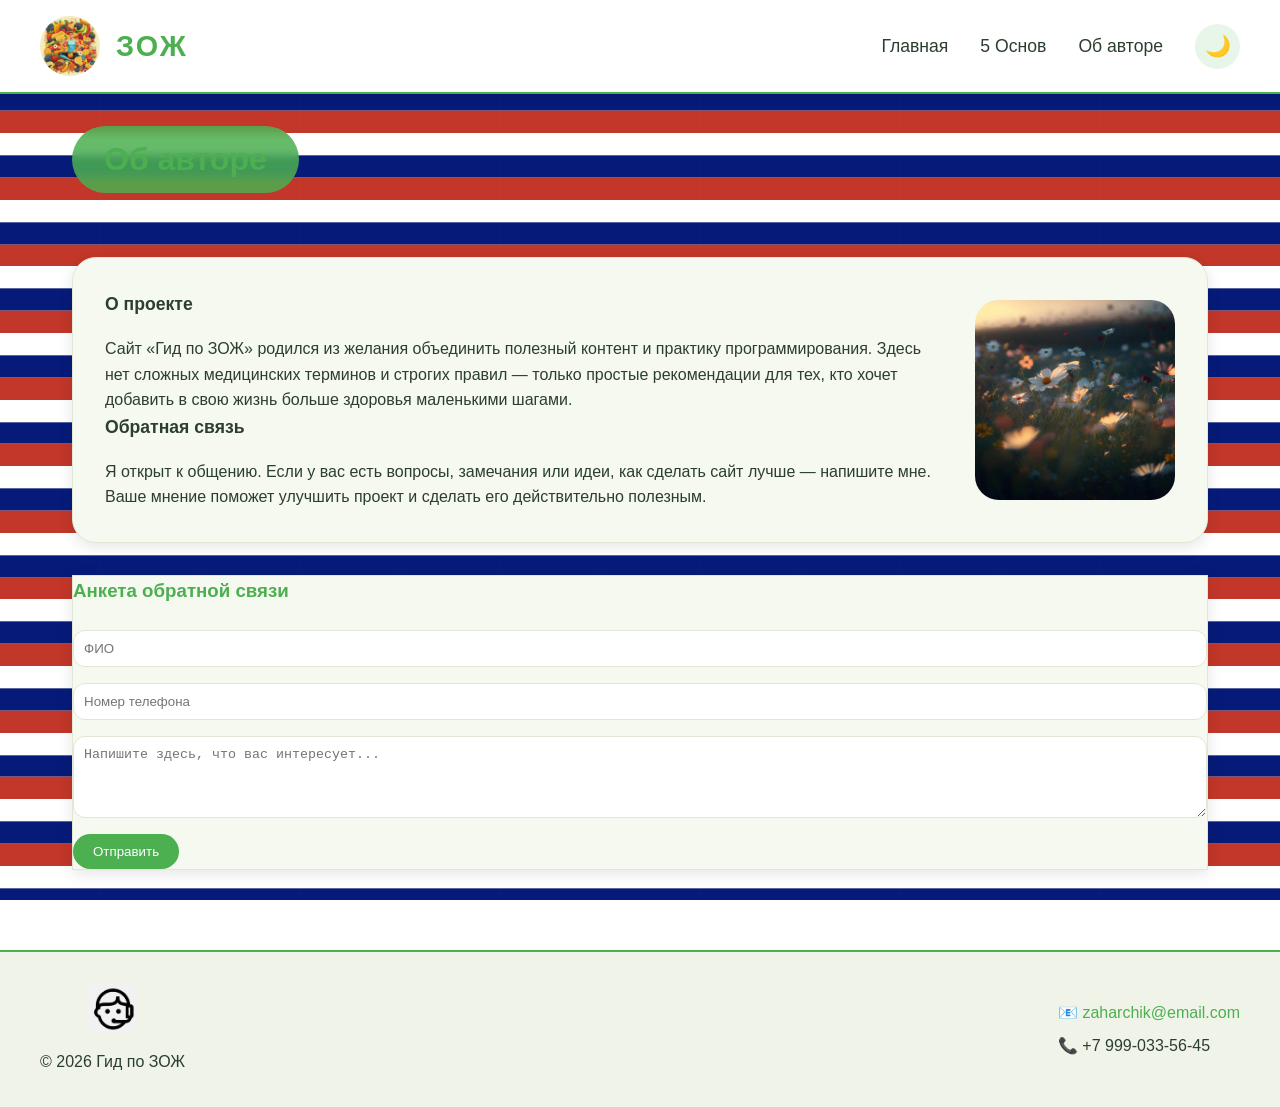
==== contact.html @ e5da1095 "project_Health_Blin153ISiP" ====
<!DOCTYPE html>
<html lang="ru">
<head>
    <meta charset="utf-8">
    <meta name="viewport" content="width=device-width, initial-scale=1">
    <title>Об авторе | Гид по ЗОЖ</title>
    <link rel="stylesheet" href="style.css">
</head>
<body class="about-page">
    <header>
        <div class="header-container">
            <div class="logo-area">
                <img src="sources/images/основное лого сайта.jpg" alt="Логотип ЗОЖ">
                <h1>ЗОЖ</h1>
            </div>
            <div class="burger-menu" id="burgerMenu">
                <span></span><span></span><span></span>
            </div>
            <nav class="nav-menu" id="navMenu">
                <a href="index.html">Главная</a>
                <a href="about.html">5 Основ</a>
                <a href="contact.html">Об авторе</a>
                <button class="theme-toggle" id="themeToggle">🌙</button>
            </nav>
        </div>
    </header>

    <main>
        <h1 class="page-title">Об авторе</h1>
        
        <div class="about-content">
            <div class="about-text">
                <h4>О проекте</h4>
                <p>Сайт «Гид по ЗОЖ» родился из желания объединить полезный контент и практику программирования. Здесь нет сложных медицинских терминов и строгих правил — только простые рекомендации для тех, кто хочет добавить в свою жизнь больше здоровья маленькими шагами.</p>
                <h4>Обратная связь</h4>
                <p>Я открыт к общению. Если у вас есть вопросы, замечания или идеи, как сделать сайт лучше — напишите мне. Ваше мнение поможет улучшить проект и сделать его действительно полезным.</p>
            </div>
            <img src="sources/images/логотип для ЗОЖ.jpg" alt="Логотип ЗОЖ" width="200" style="border-radius: 24px;">
        </div>

        <div class="feedback-form">
            <h3 style="color: var(--accent-green); margin-bottom: 1rem;">Анкета обратной связи</h3>
            <form id="feedbackFormElement">
                <input type="text" id="feedbackName" placeholder="ФИО" required>
                <input type="tel" id="feedbackPhone" placeholder="Номер телефона">
                <textarea id="feedbackMessage" rows="4" placeholder="Напишите здесь, что вас интересует..." required></textarea>
                <button type="submit">Отправить</button>
            </form>
        </div>
    </main>

    <footer>
        <div class="footer-container">
            <div class="footer-logo">
                <div class="support-icon">
                    <img src="sources/images/поддержка.png" alt="Поддержка">
                </div>
                <p>© <span id="currentYear"></span> Гид по ЗОЖ</p>
            </div>
            <div class="contact-info">
                <p>📧 <a href="mailto:zaharchik@email.com">zaharchik@email.com</a></p>
                <p>📞 +7 999-033-56-45</p>
            </div>
        </div>
    </footer>

    <script src="script.js"></script>
</body>
</html>
---- style.css ----
/* style.css - Основные стили для сайта ЗОЖ */

/* --- Базовые переменные и сброс --- */
:root {
    /* Светлая тема (по умолчанию) */
    --bg-primary: #ffffff;
    --bg-secondary: #f5f9f0;
    --text-primary: #2c3e2f;
    --text-secondary: #4a6741;
    --text-light: #7a8e6e;
    --accent-green: #4caf50;
    --accent-dark: #2e7d32;
    --accent-light: #e8f5e9;
    --header-bg: #ffffff;
    --footer-bg: #f0f4e8;
    --border-color: #e0e8d5;
    --card-bg: #ffffff;
    --shadow: rgba(0, 0, 0, 0.1);
}

[data-theme="dark"] {
    /* Тёмная тема - без инверсии картинок */
    --bg-primary: #1a1e1a;
    --bg-secondary: #242924;
    --text-primary: #e8f0e5;
    --text-secondary: #bcd0b0;
    --text-light: #8fa086;
    --accent-green: #66bb6a;
    --accent-dark: #388e3c;
    --accent-light: #2d3b2a;
    --header-bg: #1a1e1a;
    --footer-bg: #141714;
    --border-color: #3a423a;
    --card-bg: #2a302a;
    --shadow: rgba(0, 0, 0, 0.3);
}

* {
    margin: 0;
    padding: 0;
    box-sizing: border-box;
}

body {
    font-family: 'Segoe UI', 'Roboto', 'Arial', sans-serif;
    background-color: var(--bg-primary);
    color: var(--text-primary);
    line-height: 1.6;
    transition: background-color 0.3s ease, color 0.3s ease;
}

/* --- Хедер и навигация (статичная) --- */
header {
    background-color: var(--header-bg);
    border-bottom: 2px solid var(--accent-green);
    padding: 1rem 2rem;
    position: sticky;
    top: 0;
    z-index: 100;
    box-shadow: 0 2px 10px var(--shadow);
}

.header-container {
    max-width: 1200px;
    margin: 0 auto;
    display: flex;
    justify-content: space-between;
    align-items: center;
    flex-wrap: wrap;
    gap: 1rem;
}

.logo-area {
    display: flex;
    align-items: center;
    gap: 1rem;
}

.logo-area img {
    width: 60px;
    height: 60px;
    border-radius: 50%;
    object-fit: cover;
}

.logo-area h1 {
    font-size: 1.8rem;
    color: var(--accent-green);
    letter-spacing: 2px;
}

/* Навигация */
.nav-menu {
    display: flex;
    gap: 2rem;
    align-items: center;
    flex-wrap: wrap;
}

.nav-menu a {
    text-decoration: none;
    color: var(--text-primary);
    font-weight: 500;
    transition: color 0.3s;
    font-size: 1.1rem;
}

.nav-menu a:hover {
    color: var(--accent-green);
}

/* Кнопка переключения темы */
.theme-toggle {
    background: var(--accent-light);
    border: none;
    border-radius: 50%;
    width: 45px;
    height: 45px;
    cursor: pointer;
    display: flex;
    align-items: center;
    justify-content: center;
    transition: all 0.3s;
    color: var(--accent-green);
    font-size: 1.3rem;
}

.theme-toggle:hover {
    transform: scale(1.05);
    background: var(--accent-green);
    color: white;
}

/* Бургер-меню (мобильное) */
.burger-menu {
    display: none;
    flex-direction: column;
    cursor: pointer;
    gap: 6px;
}

.burger-menu span {
    width: 30px;
    height: 3px;
    background-color: var(--accent-green);
    transition: 0.3s;
}

/* --- Основной контент --- */
main {
    max-width: 1200px;
    margin: 0 auto;
    padding: 2rem;
    min-height: calc(100vh - 200px);
}

/* Баннер / главный блок */
.hero {
    background: linear-gradient(135deg, var(--accent-light) 0%, var(--bg-secondary) 100%);
    border-radius: 24px;
    padding: 3rem 2rem;
    margin-bottom: 3rem;
    text-align: center;
    border: 1px solid var(--border-color);
}

.hero h2 {
    font-size: 2rem;
    color: var(--accent-green);
    margin-bottom: 1rem;
}

.hero p {
    font-size: 1.2rem;
    max-width: 800px;
    margin: 0 auto;
}

.hero img {
    max-width: 200px;
    margin-top: 1.5rem;
    border-radius: 20px;
}

/* Карточки для основ ЗОЖ */
.basics-grid {
    display: grid;
    grid-template-columns: repeat(auto-fit, minmax(300px, 1fr));
    gap: 2rem;
    margin: 2rem 0;
}

.basic-card {
    background: var(--card-bg);
    border-radius: 20px;
    padding: 1.5rem;
    box-shadow: 0 4px 15px var(--shadow);
    transition: transform 0.3s;
    border: 1px solid var(--border-color);
}

.basic-card:hover {
    transform: translateY(-5px);
}

.basic-card img {
    width: 100%;
    height: 200px;
    object-fit: cover;
    border-radius: 12px;
    margin-bottom: 1rem;
}

.basic-card h3 {
    color: var(--accent-green);
    margin-bottom: 0.5rem;
    font-size: 1.5rem;
}

.basic-card p {
    color: var(--text-secondary);
}

/* Секция с преимуществами привычек */
.habit-section {
    background: var(--accent-light);
    border-radius: 24px;
    padding: 2rem;
    margin: 2rem 0;
    display: flex;
    flex-wrap: wrap;
    align-items: center;
    gap: 2rem;
    justify-content: center;
}

.habit-content {
    flex: 1;
    min-width: 250px;
}

.habit-section h3 {
    font-size: 1.8rem;
    color: var(--accent-green);
    margin-bottom: 1rem;
}

/* Footer */
footer {
    background-color: var(--footer-bg);
    border-top: 2px solid var(--accent-green);
    padding: 2rem;
    margin-top: 3rem;
}

.footer-container {
    max-width: 1200px;
    margin: 0 auto;
    display: flex;
    flex-wrap: wrap;
    justify-content: space-between;
    align-items: center;
    gap: 2rem;
}

.contact-info {
    display: flex;
    flex-direction: column;
    gap: 0.5rem;
}

.contact-info a {
    color: var(--accent-green);
    text-decoration: none;
}

.footer-logo {
    display: flex;
    flex-direction: column;
    align-items: center;
    gap: 0.5rem;
}

.support-icon {
    text-align: center;
}

.support-icon img {
    width: 50px;
}

.feedback-form {
    flex: 2;
    min-width: 250px;
}

.feedback-form input, 
.feedback-form textarea {
    width: 100%;
    padding: 10px;
    margin: 8px 0;
    border-radius: 12px;
    border: 1px solid var(--border-color);
    background: var(--bg-primary);
    color: var(--text-primary);
}

.feedback-form button {
    background: var(--accent-green);
    color: white;
    border: none;
    padding: 10px 20px;
    border-radius: 25px;
    cursor: pointer;
    transition: 0.3s;
}

.feedback-form button:hover {
    background: var(--accent-dark);
}

/* Общие стили для заголовков страниц */
.page-title {
    font-size: 2rem;
    color: var(--accent-green);
    margin-bottom: 2rem;
    text-align: center;
}

/* --- Флаг на всю страницу "Об авторе" --- */
.about-page {
    position: relative;
    background-image: url('sources/images/flag.svg');
    background-repeat: repeat;
    background-size: 100px;
    background-attachment: fixed;
}

.about-page main {
    position: relative;
    z-index: 1;
}

/* Блок с текстом о проекте */
.about-content {
    display: flex;
    flex-wrap: wrap;
    gap: 2rem;
    align-items: center;
    background-color: var(--bg-secondary);
    border-radius: 24px;
    padding: 2rem;
    margin: 2rem 0;
    position: relative;
    z-index: 2;
    border: 1px solid var(--border-color);
    box-shadow: 0 4px 15px var(--shadow);
}

.about-text {
    flex: 2;
}

.about-text h4 {
    color: var(--text-primary);
    margin-bottom: 1rem;
    font-size: 1.1rem;
    line-height: 1.7;
}

.about-content img {
    border-radius: 24px;
    max-width: 200px;
}

/* Форма обратной связи на странице Об авторе */
.about-page .feedback-form {
    background-color: var(--bg-secondary) !important;
    border: 1px solid var(--border-color);
    box-shadow: 0 4px 15px var(--shadow);
}

/* Заголовок на странице Об авторе */
.about-page .page-title {
    position: relative;
    z-index: 2;
    background-color: rgba(76, 175, 80, 0.85);
    display: inline-block;
    width: auto;
    padding: 0.5rem 2rem;
    border-radius: 50px;
    backdrop-filter: blur(4px);
}

/* Светлая тема для страницы Об авторе */
[data-theme="light"] .about-content,
[data-theme="light"] .about-page .feedback-form {
    background-color: rgba(245, 249, 240, 0.95);
}

/* Тёмная тема для страницы Об авторе */
[data-theme="dark"] .about-content,
[data-theme="dark"] .about-page .feedback-form {
    background-color: rgba(36, 41, 36, 0.95);
}

/* Адаптивность */
@media (max-width: 768px) {
    .burger-menu {
        display: flex;
    }
    
    .nav-menu {
        display: none;
        width: 100%;
        flex-direction: column;
        align-items: center;
        padding: 1rem 0;
    }
    
    .nav-menu.active {
        display: flex;
    }
    
    .header-container {
        flex-wrap: wrap;
    }
    
    .hero h2 {
        font-size: 1.5rem;
    }
    
    .hero p {
        font-size: 1rem;
    }
    
    main {
        padding: 1rem;
    }
    
    .footer-container {
        flex-direction: column;
        text-align: center;
    }
    
    .about-content {
        padding: 1.5rem;
    }
    
    .about-page .page-title {
        font-size: 1.5rem;
        padding: 0.3rem 1.5rem;
    }
    
    .about-content img {
        max-width: 150px;
    }
}

/* Кнопка подробнее */
.btn-detail {
    display: inline-block;
    background: var(--accent-green);
    color: white;
    padding: 0.8rem 2rem;
    border-radius: 40px;
    text-decoration: none;
    margin-top: 1rem;
    transition: 0.3s;
}

.btn-detail:hover {
    background: var(--accent-dark);
    transform: scale(1.02);
}
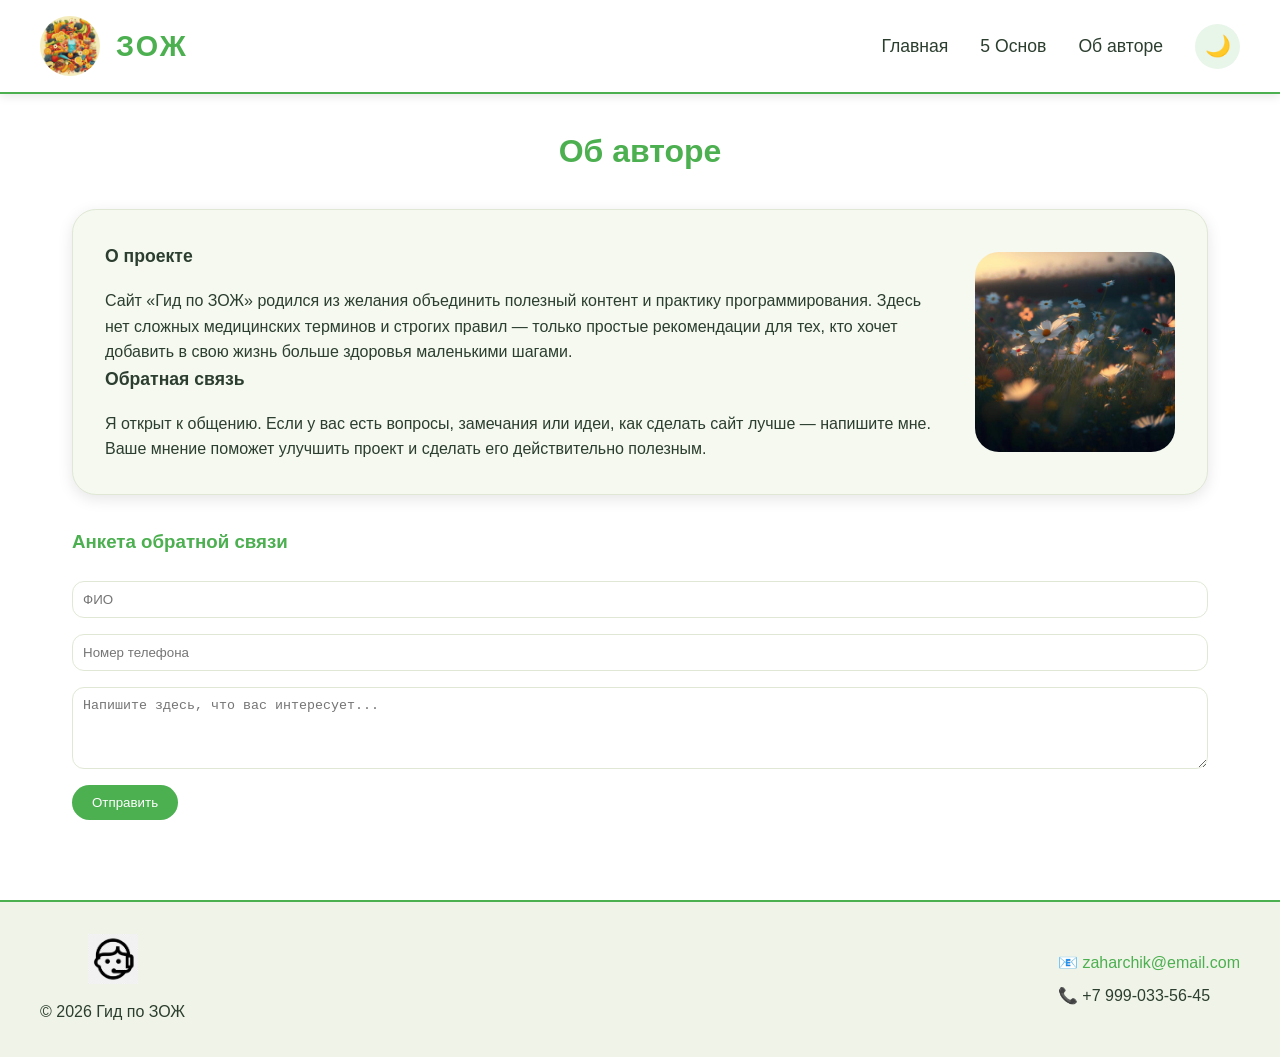
==== commit d836e24a: "project_Health_BLIN153ISiP" ====
--- a/contact.html
+++ b/contact.html
@@ -6,7 +6,7 @@
     <title>Об авторе | Гид по ЗОЖ</title>
     <link rel="stylesheet" href="style.css">
 </head>
-<body class="about-page">
+<body>
     <header>
         <div class="header-container">
             <div class="logo-area">
--- a/style.css
+++ b/style.css
@@ -1,8 +1,4 @@
-/* style.css - Основные стили для сайта ЗОЖ */
-
-/* --- Базовые переменные и сброс --- */
 :root {
-    /* Светлая тема (по умолчанию) */
     --bg-primary: #ffffff;
     --bg-secondary: #f5f9f0;
     --text-primary: #2c3e2f;
@@ -19,7 +15,6 @@
 }
 
 [data-theme="dark"] {
-    /* Тёмная тема - без инверсии картинок */
     --bg-primary: #1a1e1a;
     --bg-secondary: #242924;
     --text-primary: #e8f0e5;
@@ -49,7 +44,6 @@
     transition: background-color 0.3s ease, color 0.3s ease;
 }
 
-/* --- Хедер и навигация (статичная) --- */
 header {
     background-color: var(--header-bg);
     border-bottom: 2px solid var(--accent-green);
@@ -89,7 +83,6 @@
     letter-spacing: 2px;
 }
 
-/* Навигация */
 .nav-menu {
     display: flex;
     gap: 2rem;
@@ -109,7 +102,6 @@
     color: var(--accent-green);
 }
 
-/* Кнопка переключения темы */
 .theme-toggle {
     background: var(--accent-light);
     border: none;
@@ -131,7 +123,6 @@
     color: white;
 }
 
-/* Бургер-меню (мобильное) */
 .burger-menu {
     display: none;
     flex-direction: column;
@@ -146,7 +137,6 @@
     transition: 0.3s;
 }
 
-/* --- Основной контент --- */
 main {
     max-width: 1200px;
     margin: 0 auto;
@@ -154,7 +144,6 @@
     min-height: calc(100vh - 200px);
 }
 
-/* Баннер / главный блок */
 .hero {
     background: linear-gradient(135deg, var(--accent-light) 0%, var(--bg-secondary) 100%);
     border-radius: 24px;
@@ -182,7 +171,6 @@
     border-radius: 20px;
 }
 
-/* Карточки для основ ЗОЖ */
 .basics-grid {
     display: grid;
     grid-template-columns: repeat(auto-fit, minmax(300px, 1fr));
@@ -221,7 +209,6 @@
     color: var(--text-secondary);
 }
 
-/* Секция с преимуществами привычек */
 .habit-section {
     background: var(--accent-light);
     border-radius: 24px;
@@ -245,7 +232,6 @@
     margin-bottom: 1rem;
 }
 
-/* Footer */
 footer {
     background-color: var(--footer-bg);
     border-top: 2px solid var(--accent-green);
@@ -319,7 +305,6 @@
     background: var(--accent-dark);
 }
 
-/* Общие стили для заголовков страниц */
 .page-title {
     font-size: 2rem;
     color: var(--accent-green);
@@ -327,7 +312,6 @@
     text-align: center;
 }
 
-/* --- Флаг на всю страницу "Об авторе" --- */
 .about-page {
     position: relative;
     background-image: url('sources/images/flag.svg');
@@ -341,7 +325,6 @@
     z-index: 1;
 }
 
-/* Блок с текстом о проекте */
 .about-content {
     display: flex;
     flex-wrap: wrap;
@@ -351,8 +334,6 @@
     border-radius: 24px;
     padding: 2rem;
     margin: 2rem 0;
-    position: relative;
-    z-index: 2;
     border: 1px solid var(--border-color);
     box-shadow: 0 4px 15px var(--shadow);
 }
@@ -373,17 +354,13 @@
     max-width: 200px;
 }
 
-/* Форма обратной связи на странице Об авторе */
 .about-page .feedback-form {
-    background-color: var(--bg-secondary) !important;
+    background-color: var(--bg-secondary);
     border: 1px solid var(--border-color);
     box-shadow: 0 4px 15px var(--shadow);
 }
 
-/* Заголовок на странице Об авторе */
 .about-page .page-title {
-    position: relative;
-    z-index: 2;
     background-color: rgba(76, 175, 80, 0.85);
     display: inline-block;
     width: auto;
@@ -392,19 +369,6 @@
     backdrop-filter: blur(4px);
 }
 
-/* Светлая тема для страницы Об авторе */
-[data-theme="light"] .about-content,
-[data-theme="light"] .about-page .feedback-form {
-    background-color: rgba(245, 249, 240, 0.95);
-}
-
-/* Тёмная тема для страницы Об авторе */
-[data-theme="dark"] .about-content,
-[data-theme="dark"] .about-page .feedback-form {
-    background-color: rgba(36, 41, 36, 0.95);
-}
-
-/* Адаптивность */
 @media (max-width: 768px) {
     .burger-menu {
         display: flex;
@@ -457,7 +421,6 @@
     }
 }
 
-/* Кнопка подробнее */
 .btn-detail {
     display: inline-block;
     background: var(--accent-green);
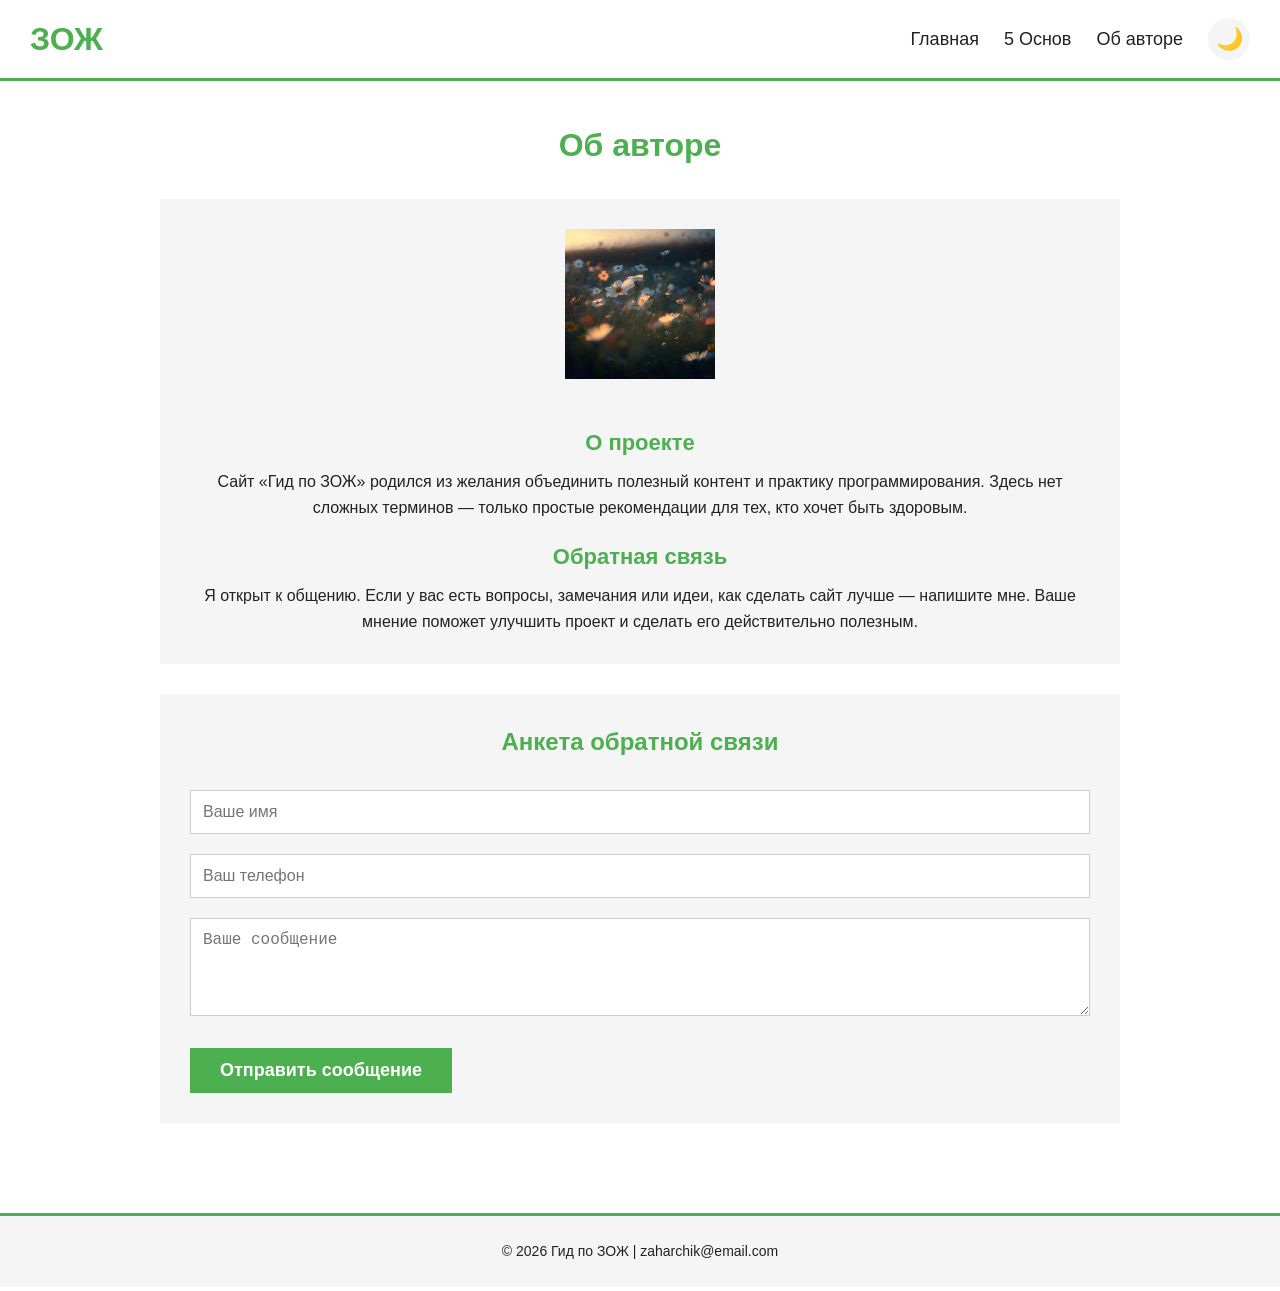
==== commit 26957d0f: "project_Health_Blin153ISiP" ====
--- a/contact.html
+++ b/contact.html
@@ -3,67 +3,55 @@
 <head>
     <meta charset="utf-8">
     <meta name="viewport" content="width=device-width, initial-scale=1">
-    <title>Об авторе | Гид по ЗОЖ</title>
+    <title>Об авторе</title>
     <link rel="stylesheet" href="style.css">
 </head>
 <body>
-    <header>
-        <div class="header-container">
-            <div class="logo-area">
-                <img src="sources/images/основное лого сайта.jpg" alt="Логотип ЗОЖ">
-                <h1>ЗОЖ</h1>
-            </div>
-            <div class="burger-menu" id="burgerMenu">
-                <span></span><span></span><span></span>
-            </div>
-            <nav class="nav-menu" id="navMenu">
-                <a href="index.html">Главная</a>
-                <a href="about.html">5 Основ</a>
-                <a href="contact.html">Об авторе</a>
-                <button class="theme-toggle" id="themeToggle">🌙</button>
-            </nav>
-        </div>
-    </header>
 
-    <main>
-        <h1 class="page-title">Об авторе</h1>
+<header>
+    <div class="logo">
+        <h1>ЗОЖ</h1>
+    </div>
+    <div class="burger" id="burger">
+        <span></span>
+        <span></span>
+        <span></span>
+    </div>
+    <nav id="nav">
+        <a href="index.html">Главная</a>
+        <a href="about.html">5 Основ</a>
+        <a href="contact.html">Об авторе</a>
+        <button id="themeBtn">🌙</button>
+    </nav>
+</header>
+
+<main>
+    <h1 class="page-title">Об авторе</h1>
+    
+    <div class="about-text">
+        <img src="sources/images/логотип для ЗОЖ.jpg" alt="Логотип">
+        <h3>О проекте</h3>
+        <p>Сайт «Гид по ЗОЖ» родился из желания объединить полезный контент и практику программирования. Здесь нет сложных терминов — только простые рекомендации для тех, кто хочет быть здоровым.</p>
         
-        <div class="about-content">
-            <div class="about-text">
-                <h4>О проекте</h4>
-                <p>Сайт «Гид по ЗОЖ» родился из желания объединить полезный контент и практику программирования. Здесь нет сложных медицинских терминов и строгих правил — только простые рекомендации для тех, кто хочет добавить в свою жизнь больше здоровья маленькими шагами.</p>
-                <h4>Обратная связь</h4>
-                <p>Я открыт к общению. Если у вас есть вопросы, замечания или идеи, как сделать сайт лучше — напишите мне. Ваше мнение поможет улучшить проект и сделать его действительно полезным.</p>
-            </div>
-            <img src="sources/images/логотип для ЗОЖ.jpg" alt="Логотип ЗОЖ" width="200" style="border-radius: 24px;">
-        </div>
+        <h3>Обратная связь</h3>
+        <p>Я открыт к общению. Если у вас есть вопросы, замечания или идеи, как сделать сайт лучше — напишите мне. Ваше мнение поможет улучшить проект и сделать его действительно полезным.</p>
+    </div>
+    
+    <div class="form-block">
+        <h3>Анкета обратной связи</h3>
+        <form id="feedbackForm">
+            <input type="text" id="name" placeholder="Ваше имя" required>
+            <input type="tel" id="phone" placeholder="Ваш телефон">
+            <textarea id="message" rows="4" placeholder="Ваше сообщение" required></textarea>
+            <button type="submit" class="btn">Отправить сообщение</button>
+        </form>
+    </div>
+</main>
 
-        <div class="feedback-form">
-            <h3 style="color: var(--accent-green); margin-bottom: 1rem;">Анкета обратной связи</h3>
-            <form id="feedbackFormElement">
-                <input type="text" id="feedbackName" placeholder="ФИО" required>
-                <input type="tel" id="feedbackPhone" placeholder="Номер телефона">
-                <textarea id="feedbackMessage" rows="4" placeholder="Напишите здесь, что вас интересует..." required></textarea>
-                <button type="submit">Отправить</button>
-            </form>
-        </div>
-    </main>
+<footer>
+    <p>© 2026 Гид по ЗОЖ | zaharchik@email.com</p>
+</footer>
 
-    <footer>
-        <div class="footer-container">
-            <div class="footer-logo">
-                <div class="support-icon">
-                    <img src="sources/images/поддержка.png" alt="Поддержка">
-                </div>
-                <p>© <span id="currentYear"></span> Гид по ЗОЖ</p>
-            </div>
-            <div class="contact-info">
-                <p>📧 <a href="mailto:zaharchik@email.com">zaharchik@email.com</a></p>
-                <p>📞 +7 999-033-56-45</p>
-            </div>
-        </div>
-    </footer>
-
-    <script src="script.js"></script>
+<script src="script.js"></script>
 </body>
 </html>
--- a/style.css
+++ b/style.css
@@ -1,33 +1,17 @@
 :root {
-    --bg-primary: #ffffff;
-    --bg-secondary: #f5f9f0;
-    --text-primary: #2c3e2f;
-    --text-secondary: #4a6741;
-    --text-light: #7a8e6e;
-    --accent-green: #4caf50;
-    --accent-dark: #2e7d32;
-    --accent-light: #e8f5e9;
-    --header-bg: #ffffff;
-    --footer-bg: #f0f4e8;
-    --border-color: #e0e8d5;
-    --card-bg: #ffffff;
-    --shadow: rgba(0, 0, 0, 0.1);
+    --bg: white;
+    --text: #222;
+    --green: #4caf50;
+    --light: #f5f5f5;
+    --dark-green: #2e7d32;
 }
 
 [data-theme="dark"] {
-    --bg-primary: #1a1e1a;
-    --bg-secondary: #242924;
-    --text-primary: #e8f0e5;
-    --text-secondary: #bcd0b0;
-    --text-light: #8fa086;
-    --accent-green: #66bb6a;
-    --accent-dark: #388e3c;
-    --accent-light: #2d3b2a;
-    --header-bg: #1a1e1a;
-    --footer-bg: #141714;
-    --border-color: #3a423a;
-    --card-bg: #2a302a;
-    --shadow: rgba(0, 0, 0, 0.3);
+    --bg: #1a1a1a;
+    --text: #eee;
+    --green: #66bb6a;
+    --light: #2a2a2a;
+    --dark-green: #81c784;
 }
 
 * {
@@ -37,402 +21,332 @@
 }
 
 body {
-    font-family: 'Segoe UI', 'Roboto', 'Arial', sans-serif;
-    background-color: var(--bg-primary);
-    color: var(--text-primary);
-    line-height: 1.6;
-    transition: background-color 0.3s ease, color 0.3s ease;
+    font-family: 'Segoe UI', Arial, sans-serif;
+    background: var(--bg);
+    color: var(--text);
+    line-height: 1.5;
 }
 
 header {
-    background-color: var(--header-bg);
-    border-bottom: 2px solid var(--accent-green);
-    padding: 1rem 2rem;
-    position: sticky;
-    top: 0;
-    z-index: 100;
-    box-shadow: 0 2px 10px var(--shadow);
-}
-
-.header-container {
-    max-width: 1200px;
-    margin: 0 auto;
+    background: var(--bg);
+    padding: 15px 30px;
     display: flex;
     justify-content: space-between;
     align-items: center;
     flex-wrap: wrap;
-    gap: 1rem;
-}
-
-.logo-area {
-    display: flex;
+    border-bottom: 3px solid var(--green);
+}
+
+.logo h1 {
+    color: var(--green);
+    font-size: 32px;
+}
+
+nav {
+    display: flex;
+    gap: 25px;
     align-items: center;
-    gap: 1rem;
-}
-
-.logo-area img {
-    width: 60px;
-    height: 60px;
+}
+
+nav a {
+    color: var(--text);
+    text-decoration: none;
+    font-size: 18px;
+    font-weight: 500;
+    padding: 8px 0;
+}
+
+nav a:hover {
+    color: var(--green);
+}
+
+#themeBtn {
+    background: var(--light);
+    border: none;
+    width: 42px;
+    height: 42px;
+    font-size: 22px;
+    cursor: pointer;
     border-radius: 50%;
-    object-fit: cover;
-}
-
-.logo-area h1 {
-    font-size: 1.8rem;
-    color: var(--accent-green);
-    letter-spacing: 2px;
-}
-
-.nav-menu {
-    display: flex;
-    gap: 2rem;
-    align-items: center;
-    flex-wrap: wrap;
-}
-
-.nav-menu a {
-    text-decoration: none;
-    color: var(--text-primary);
-    font-weight: 500;
-    transition: color 0.3s;
-    font-size: 1.1rem;
-}
-
-.nav-menu a:hover {
-    color: var(--accent-green);
-}
-
-.theme-toggle {
-    background: var(--accent-light);
-    border: none;
-    border-radius: 50%;
-    width: 45px;
-    height: 45px;
-    cursor: pointer;
-    display: flex;
-    align-items: center;
-    justify-content: center;
-    transition: all 0.3s;
-    color: var(--accent-green);
-    font-size: 1.3rem;
-}
-
-.theme-toggle:hover {
-    transform: scale(1.05);
-    background: var(--accent-green);
+}
+
+#themeBtn:hover {
+    background: var(--green);
     color: white;
 }
 
-.burger-menu {
+.burger {
     display: none;
     flex-direction: column;
     cursor: pointer;
-    gap: 6px;
-}
-
-.burger-menu span {
-    width: 30px;
-    height: 3px;
-    background-color: var(--accent-green);
-    transition: 0.3s;
+}
+
+.burger span {
+    width: 32px;
+    height: 4px;
+    background: var(--green);
+    margin: 4px 0;
+    border-radius: 2px;
 }
 
 main {
-    max-width: 1200px;
+    max-width: 1000px;
     margin: 0 auto;
-    padding: 2rem;
-    min-height: calc(100vh - 200px);
+    padding: 40px 20px;
+    min-height: 70vh;
 }
 
 .hero {
-    background: linear-gradient(135deg, var(--accent-light) 0%, var(--bg-secondary) 100%);
-    border-radius: 24px;
-    padding: 3rem 2rem;
-    margin-bottom: 3rem;
-    text-align: center;
-    border: 1px solid var(--border-color);
+    background: linear-gradient(135deg, var(--light) 0%, var(--bg) 100%);
+    padding: 50px 30px;
+    text-align: center;
+    margin-bottom: 40px;
 }
 
 .hero h2 {
-    font-size: 2rem;
-    color: var(--accent-green);
-    margin-bottom: 1rem;
+    color: var(--green);
+    font-size: 32px;
+    margin-bottom: 20px;
 }
 
 .hero p {
-    font-size: 1.2rem;
-    max-width: 800px;
-    margin: 0 auto;
-}
-
-.hero img {
-    max-width: 200px;
-    margin-top: 1.5rem;
-    border-radius: 20px;
-}
-
-.basics-grid {
-    display: grid;
-    grid-template-columns: repeat(auto-fit, minmax(300px, 1fr));
-    gap: 2rem;
-    margin: 2rem 0;
-}
-
-.basic-card {
-    background: var(--card-bg);
-    border-radius: 20px;
-    padding: 1.5rem;
-    box-shadow: 0 4px 15px var(--shadow);
-    transition: transform 0.3s;
-    border: 1px solid var(--border-color);
-}
-
-.basic-card:hover {
-    transform: translateY(-5px);
-}
-
-.basic-card img {
+    font-size: 20px;
+    margin-bottom: 15px;
+}
+
+.btn {
+    background: var(--green);
+    color: white;
+    padding: 12px 30px;
+    border: none;
+    text-decoration: none;
+    display: inline-block;
+    cursor: pointer;
+    font-size: 18px;
+    font-weight: bold;
+    margin-top: 15px;
+}
+
+.btn:hover {
+    background: var(--dark-green);
+}
+
+.why-block {
+    background: var(--light);
+    padding: 35px;
+    margin: 30px 0;
+}
+
+.why-block h3 {
+    color: var(--green);
+    font-size: 26px;
+    margin-bottom: 25px;
+    text-align: center;
+}
+
+.why-items {
+    display: flex;
+    flex-wrap: wrap;
+    gap: 20px;
+    justify-content: center;
+}
+
+.why-item {
+    display: flex;
+    align-items: center;
+    gap: 15px;
+    background: var(--bg);
+    padding: 15px 25px;
+    min-width: 250px;
+}
+
+.mark {
+    font-size: 32px;
+    font-weight: bold;
+}
+
+.why-item p {
+    font-size: 18px;
+}
+
+.steps {
+    background: var(--light);
+    padding: 35px;
+    margin: 30px 0;
+}
+
+.steps h3 {
+    color: var(--green);
+    font-size: 26px;
+    margin-bottom: 25px;
+    text-align: center;
+}
+
+.steps-list {
+    display: flex;
+    flex-wrap: wrap;
+    gap: 30px;
+    justify-content: center;
+}
+
+.step {
+    text-align: center;
+    background: var(--bg);
+    padding: 20px 30px;
+    min-width: 150px;
+}
+
+.step-num {
+    display: inline-block;
+    background: var(--green);
+    color: white;
+    width: 50px;
+    height: 50px;
+    line-height: 50px;
+    font-size: 24px;
+    font-weight: bold;
+    margin-bottom: 15px;
+}
+
+.step p {
+    font-size: 18px;
+}
+
+.page-title {
+    color: var(--green);
+    font-size: 32px;
+    margin-bottom: 30px;
+    text-align: center;
+}
+
+.cards {
+    display: flex;
+    flex-wrap: wrap;
+    gap: 25px;
+    margin: 30px 0;
+}
+
+.card {
+    background: var(--light);
+    padding: 20px;
+    flex: 1;
+    min-width: 180px;
+    text-align: center;
+}
+
+.card img {
     width: 100%;
-    height: 200px;
+    height: 150px;
     object-fit: cover;
-    border-radius: 12px;
-    margin-bottom: 1rem;
-}
-
-.basic-card h3 {
-    color: var(--accent-green);
-    margin-bottom: 0.5rem;
-    font-size: 1.5rem;
-}
-
-.basic-card p {
-    color: var(--text-secondary);
-}
-
-.habit-section {
-    background: var(--accent-light);
-    border-radius: 24px;
-    padding: 2rem;
-    margin: 2rem 0;
-    display: flex;
-    flex-wrap: wrap;
-    align-items: center;
-    gap: 2rem;
-    justify-content: center;
-}
-
-.habit-content {
-    flex: 1;
-    min-width: 250px;
-}
-
-.habit-section h3 {
-    font-size: 1.8rem;
-    color: var(--accent-green);
-    margin-bottom: 1rem;
+    margin-bottom: 15px;
+}
+
+.card h3 {
+    color: var(--green);
+    font-size: 22px;
+    margin-bottom: 10px;
+}
+
+.card p {
+    font-size: 15px;
+}
+
+.about-text {
+    background: var(--light);
+    padding: 30px;
+    margin-bottom: 30px;
+    text-align: center;
+}
+
+.about-text img {
+    max-width: 150px;
+    margin-bottom: 20px;
+}
+
+.about-text h3 {
+    color: var(--green);
+    font-size: 22px;
+    margin: 20px 0 10px 0;
+}
+
+.about-text p {
+    font-size: 16px;
+    line-height: 1.6;
+}
+
+.form-block {
+    background: var(--light);
+    padding: 30px;
+}
+
+.form-block h3 {
+    color: var(--green);
+    font-size: 24px;
+    margin-bottom: 20px;
+    text-align: center;
+}
+
+.form-block input,
+.form-block textarea {
+    width: 100%;
+    padding: 12px;
+    margin: 10px 0;
+    background: var(--bg);
+    color: var(--text);
+    border: 1px solid #ccc;
+    font-size: 16px;
 }
 
 footer {
-    background-color: var(--footer-bg);
-    border-top: 2px solid var(--accent-green);
-    padding: 2rem;
-    margin-top: 3rem;
-}
-
-.footer-container {
-    max-width: 1200px;
-    margin: 0 auto;
-    display: flex;
-    flex-wrap: wrap;
-    justify-content: space-between;
-    align-items: center;
-    gap: 2rem;
-}
-
-.contact-info {
-    display: flex;
-    flex-direction: column;
-    gap: 0.5rem;
-}
-
-.contact-info a {
-    color: var(--accent-green);
-    text-decoration: none;
-}
-
-.footer-logo {
-    display: flex;
-    flex-direction: column;
-    align-items: center;
-    gap: 0.5rem;
-}
-
-.support-icon {
-    text-align: center;
-}
-
-.support-icon img {
-    width: 50px;
-}
-
-.feedback-form {
-    flex: 2;
-    min-width: 250px;
-}
-
-.feedback-form input, 
-.feedback-form textarea {
-    width: 100%;
-    padding: 10px;
-    margin: 8px 0;
-    border-radius: 12px;
-    border: 1px solid var(--border-color);
-    background: var(--bg-primary);
-    color: var(--text-primary);
-}
-
-.feedback-form button {
-    background: var(--accent-green);
-    color: white;
-    border: none;
-    padding: 10px 20px;
-    border-radius: 25px;
-    cursor: pointer;
-    transition: 0.3s;
-}
-
-.feedback-form button:hover {
-    background: var(--accent-dark);
-}
-
-.page-title {
-    font-size: 2rem;
-    color: var(--accent-green);
-    margin-bottom: 2rem;
-    text-align: center;
-}
-
-.about-page {
-    position: relative;
-    background-image: url('sources/images/flag.svg');
-    background-repeat: repeat;
-    background-size: 100px;
-    background-attachment: fixed;
-}
-
-.about-page main {
-    position: relative;
-    z-index: 1;
-}
-
-.about-content {
-    display: flex;
-    flex-wrap: wrap;
-    gap: 2rem;
-    align-items: center;
-    background-color: var(--bg-secondary);
-    border-radius: 24px;
-    padding: 2rem;
-    margin: 2rem 0;
-    border: 1px solid var(--border-color);
-    box-shadow: 0 4px 15px var(--shadow);
-}
-
-.about-text {
-    flex: 2;
-}
-
-.about-text h4 {
-    color: var(--text-primary);
-    margin-bottom: 1rem;
-    font-size: 1.1rem;
-    line-height: 1.7;
-}
-
-.about-content img {
-    border-radius: 24px;
-    max-width: 200px;
-}
-
-.about-page .feedback-form {
-    background-color: var(--bg-secondary);
-    border: 1px solid var(--border-color);
-    box-shadow: 0 4px 15px var(--shadow);
-}
-
-.about-page .page-title {
-    background-color: rgba(76, 175, 80, 0.85);
-    display: inline-block;
-    width: auto;
-    padding: 0.5rem 2rem;
-    border-radius: 50px;
-    backdrop-filter: blur(4px);
-}
-
-@media (max-width: 768px) {
-    .burger-menu {
+    background: var(--light);
+    text-align: center;
+    padding: 25px;
+    margin-top: 50px;
+    border-top: 3px solid var(--green);
+    font-size: 14px;
+}
+
+@media (max-width: 700px) {
+    header {
+        padding: 15px 20px;
+    }
+    
+    .burger {
         display: flex;
     }
     
-    .nav-menu {
+    nav {
         display: none;
         width: 100%;
         flex-direction: column;
-        align-items: center;
-        padding: 1rem 0;
-    }
-    
-    .nav-menu.active {
+        gap: 15px;
+        margin-top: 20px;
+        text-align: center;
+    }
+    
+    nav.show {
         display: flex;
     }
     
-    .header-container {
-        flex-wrap: wrap;
-    }
-    
     .hero h2 {
-        font-size: 1.5rem;
+        font-size: 24px;
     }
     
     .hero p {
-        font-size: 1rem;
-    }
-    
-    main {
-        padding: 1rem;
-    }
-    
-    .footer-container {
+        font-size: 16px;
+    }
+    
+    .why-item {
+        min-width: auto;
+        width: 100%;
+        justify-content: center;
+    }
+    
+    .cards {
         flex-direction: column;
-        text-align: center;
-    }
-    
-    .about-content {
-        padding: 1.5rem;
-    }
-    
-    .about-page .page-title {
-        font-size: 1.5rem;
-        padding: 0.3rem 1.5rem;
-    }
-    
-    .about-content img {
-        max-width: 150px;
-    }
-}
-
-.btn-detail {
-    display: inline-block;
-    background: var(--accent-green);
-    color: white;
-    padding: 0.8rem 2rem;
-    border-radius: 40px;
-    text-decoration: none;
-    margin-top: 1rem;
-    transition: 0.3s;
-}
-
-.btn-detail:hover {
-    background: var(--accent-dark);
-    transform: scale(1.02);
+    }
+    
+    .step {
+        width: 100%;
+    }
 }
